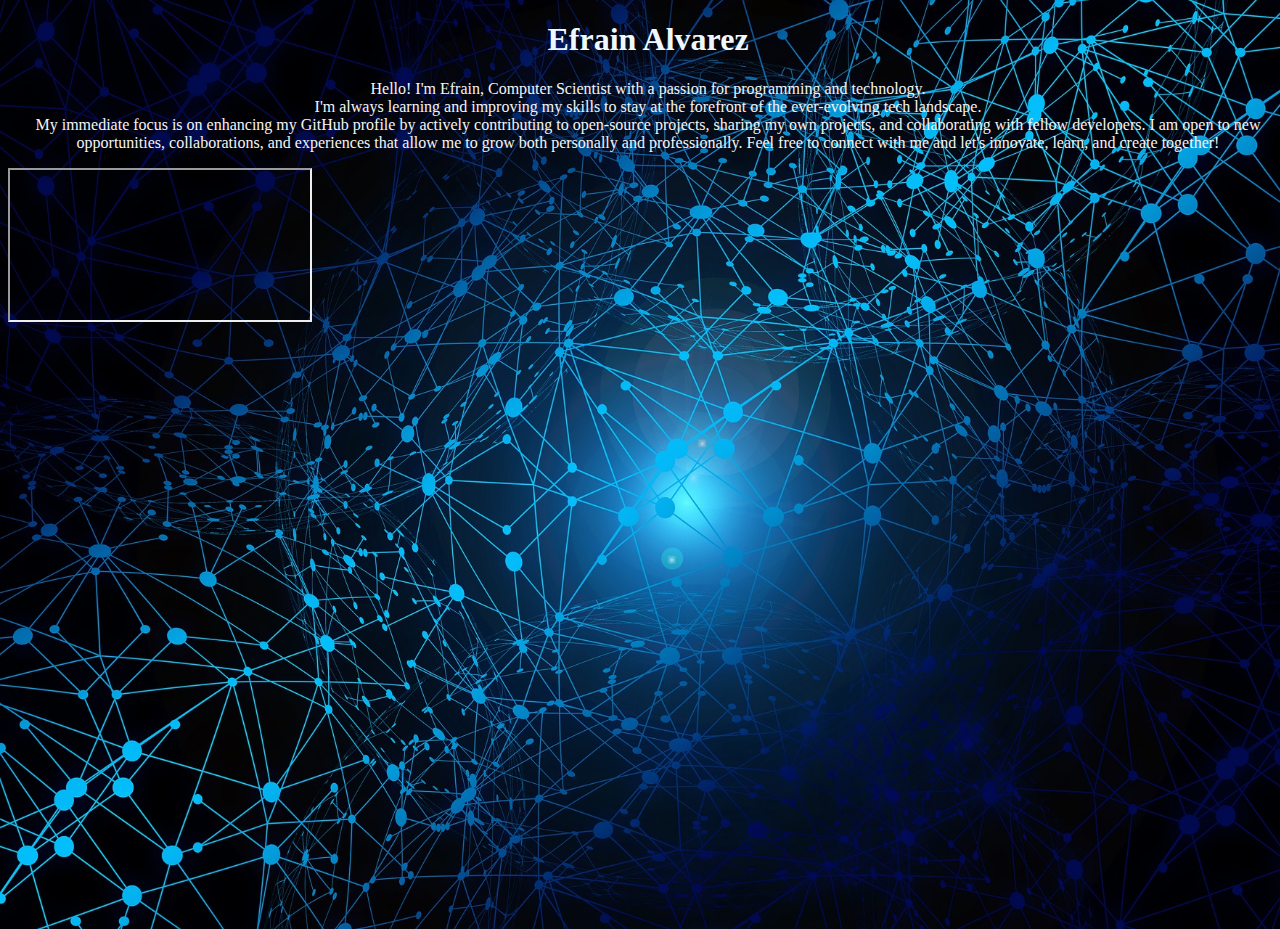
==== about.html @ d41ff340 "changing the about page adding iframe to show case certs" ====
<!DOCTYPE html>
<html lang="en">
<head>
    <meta charset="UTF-8">
    <meta name="viewport" content="width=device-width, initial-scale=1.0">
    <link rel="stylesheet" type="text/css" href="styles.css">
    <title>About Me</title>
</head>
<body class="background">
    <h1 class="header">Efrain Alvarez</h1>
    <p class="intro">Hello! I'm Efrain, Computer Scientist with a passion for programming and technology.<br>
        I'm always learning and improving my skills to stay at the forefront of the ever-evolving tech landscape.<br>
        My immediate focus is on enhancing my GitHub profile by actively contributing to open-source projects, sharing my own projects, and collaborating with fellow developers. I am open to new opportunities, collaborations, and experiences that allow me to grow both personally and professionally. Feel free to connect with me and let's innovate, learn, and create together!</p>
    <div class="pdf-container">
    <iframe src="./images/RMF_Certificate.pdf"></iframe>
    </div>
</body>
</html>
---- styles.css ----
.background{
    background-color: blue;
    background-image: url('./images/digitization-5140071_1920.jpg');
    background-repeat: no-repeat;
    background-size: cover;
    width: 100vw;
    height: 100vh;
}

.header {
    color: aliceblue;
    text-align: center;
}
.navbar {
    display: flex;
    justify-content: space-around;
    background-color: rgb(0, 20, 94);
    padding: 0px;
    margin: 0px;
    border-radius: 10px;
    overflow: hidden;
}

.navbar ul{
    list-style-type: none;
    font-size: large;
    padding: 0px;
    margin: 0px;
}

.navbar a {
    color: aliceblue;
    text-decoration: none;
    padding: 15px;
    display: block;
    text-align: center;
}

.navbar a:hover {
    background-color: teal;
}

.navbar li {
    float: left;
}

.intro {
    color: whitesmoke;
    text-align: center;    
}

.pdf-container {
    display: flex;
    justify-content: left;
    align-items: center;
    height: auto;
    width: auto;
}
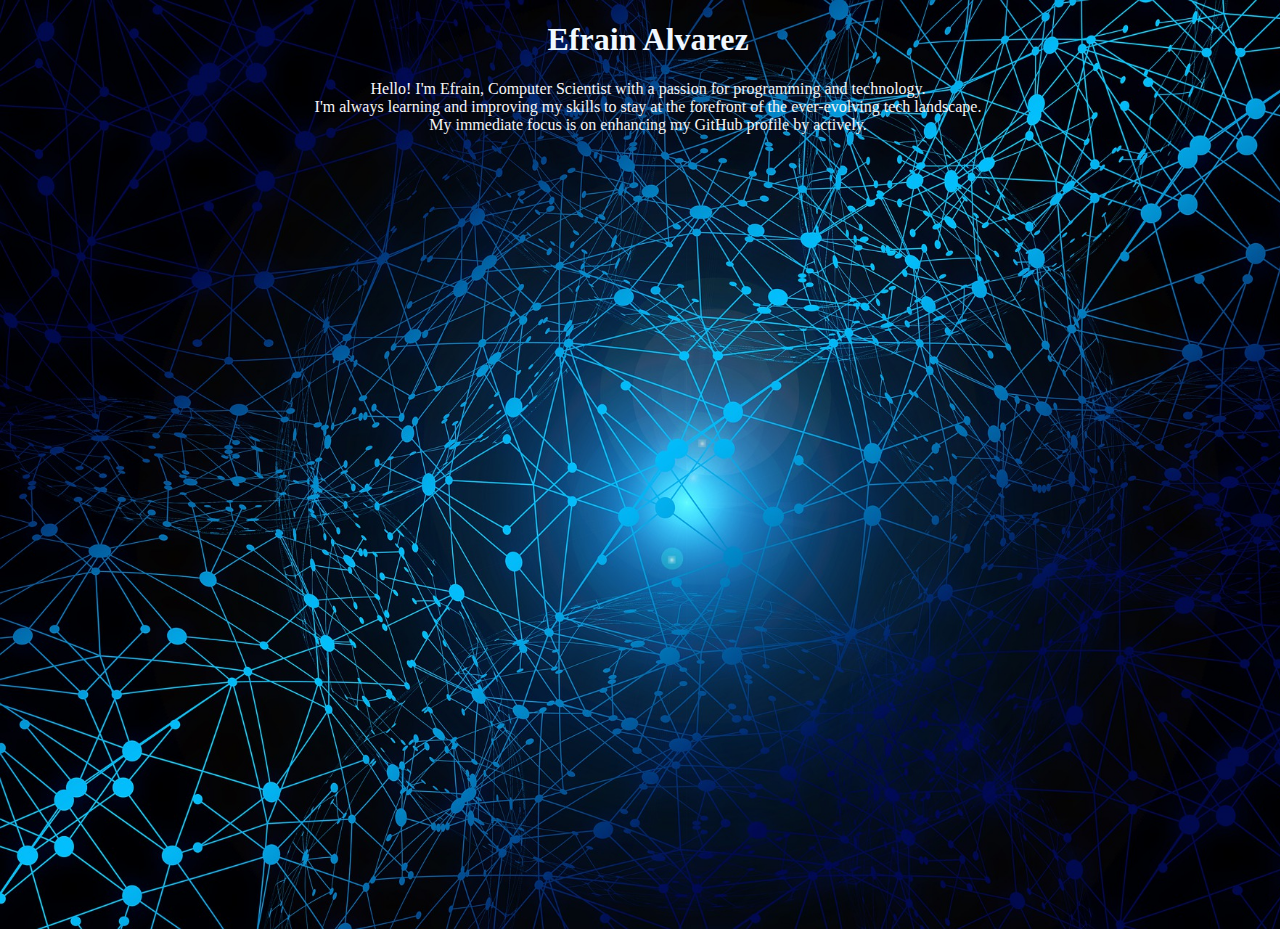
==== commit 43b6e4d9: "added javascript and css" ====
--- a/about.html
+++ b/about.html
@@ -10,9 +10,9 @@
     <h1 class="header">Efrain Alvarez</h1>
     <p class="intro">Hello! I'm Efrain, Computer Scientist with a passion for programming and technology.<br>
         I'm always learning and improving my skills to stay at the forefront of the ever-evolving tech landscape.<br>
-        My immediate focus is on enhancing my GitHub profile by actively contributing to open-source projects, sharing my own projects, and collaborating with fellow developers. I am open to new opportunities, collaborations, and experiences that allow me to grow both personally and professionally. Feel free to connect with me and let's innovate, learn, and create together!</p>
+        My immediate focus is on enhancing my GitHub profile by actively.
     <div class="pdf-container">
-    <iframe src="./images/RMF_Certificate.pdf"></iframe>
+    <iframe src="./images/RMF_Certificate.pdf" id="pdf=cert"></iframe>
     </div>
 </body>
 </html>--- a/styles.css
+++ b/styles.css
@@ -50,9 +50,14 @@
 }
 
 .pdf-container {
-    display: flex;
-    justify-content: left;
-    align-items: center;
-    height: auto;
-    width: auto;
+    margin: 0 auto;
+    padding: 20px;
+    width: 80%;
+    overflow: hidden;
+}
+
+.pdf-container iframe {
+    border: none;
+    width: 40%;
+    height: 500px;
 }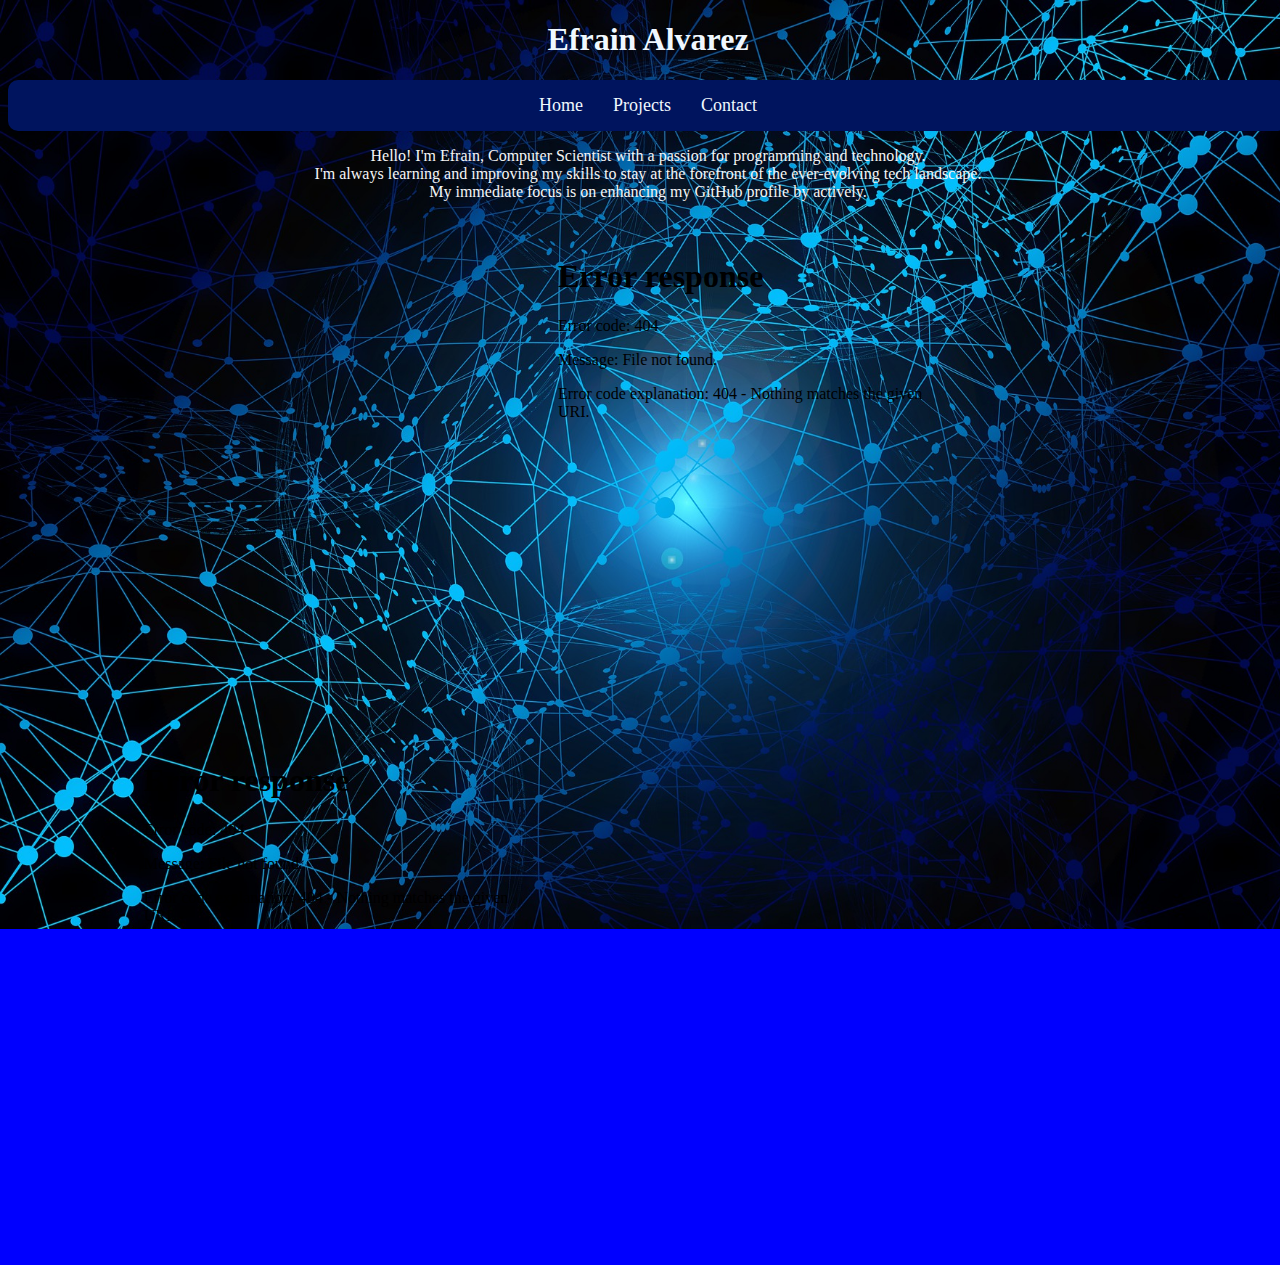
==== commit c8e420b2: "about -> about me" ====
--- a/about.html
+++ b/about.html
@@ -8,11 +8,20 @@
 </head>
 <body class="background">
     <h1 class="header">Efrain Alvarez</h1>
+    <nav class="navbar">
+        <ul>
+            <li><a href="./index.html">Home</a></li>
+            <li><a href="Projects">Projects</a></li>
+            <li><a href="Contact">Contact</a></li>
+        </ul>
+    </nav>
     <p class="intro">Hello! I'm Efrain, Computer Scientist with a passion for programming and technology.<br>
         I'm always learning and improving my skills to stay at the forefront of the ever-evolving tech landscape.<br>
         My immediate focus is on enhancing my GitHub profile by actively.
     <div class="pdf-container">
-    <iframe src="./images/RMF_Certificate.pdf" id="pdf=cert"></iframe>
+    <iframe src="./images/RMF_Certificate.pdf" id="pdf-cert"></iframe>
+    <iframe src="./images/Degree.pdf" id="pdf-cert"></iframe>
+    <iframe src="./images/CompTIA Security+ ce certificate.pdf" id="pdf-cert"></iframe>
     </div>
 </body>
 </html>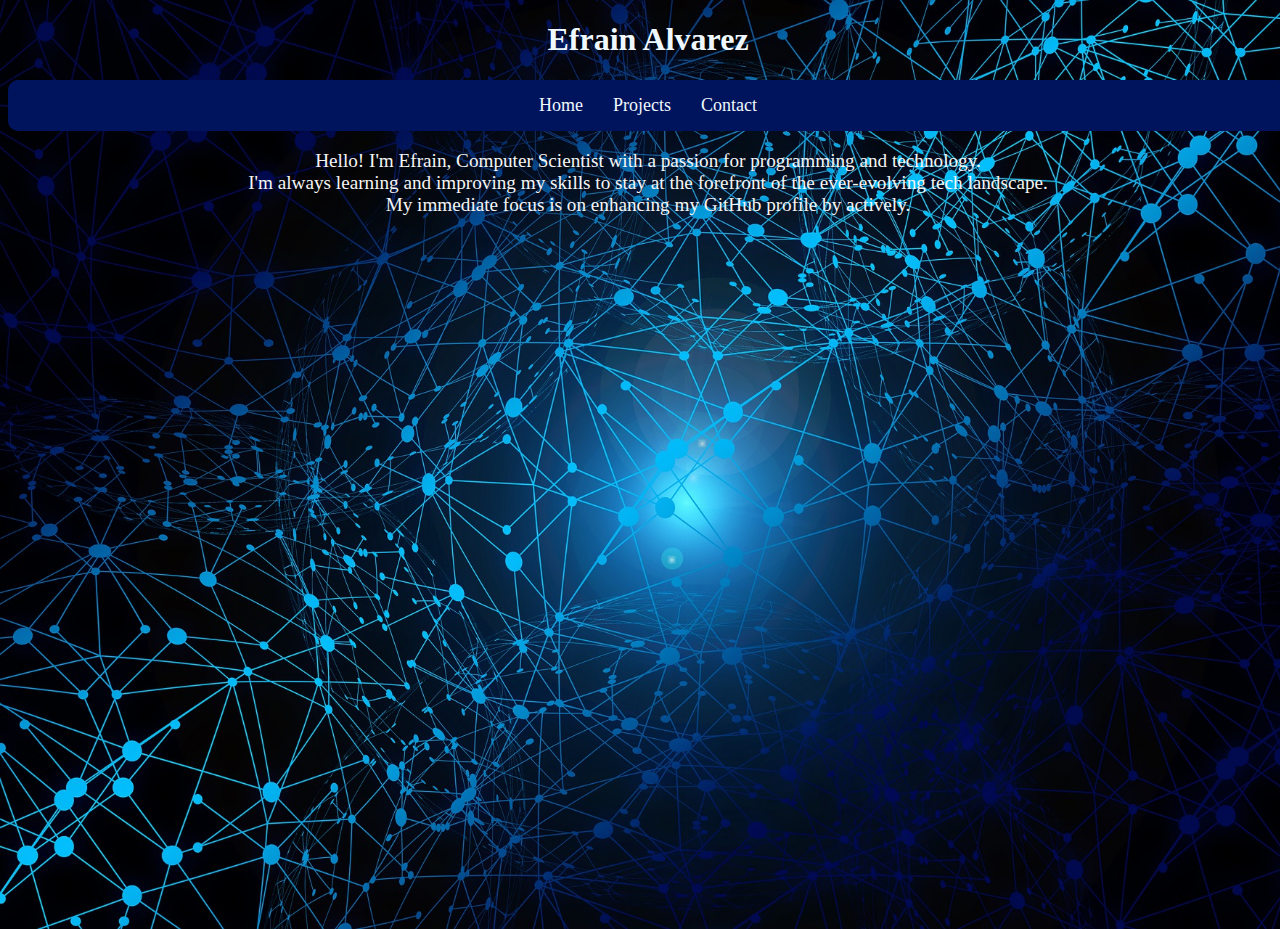
==== commit f37a689e: "added project page and JavaScript for formatting pdf on different screens" ====
--- a/about.html
+++ b/about.html
@@ -23,5 +23,6 @@
     <iframe src="./images/Degree.pdf" id="pdf-cert"></iframe>
     <iframe src="./images/CompTIA Security+ ce certificate.pdf" id="pdf-cert"></iframe>
     </div>
+    <script src="scripts.js"></script>
 </body>
 </html>--- a/styles.css
+++ b/styles.css
@@ -1,6 +1,15 @@
 .background{
     background-color: blue;
     background-image: url('./images/digitization-5140071_1920.jpg');
+    background-repeat: no-repeat;
+    background-size: cover;
+    width: 100vw;
+    height: 100vh;
+}
+
+.Undeveloped{
+    background-color: blue;
+    background-image: url('./images/developer-8764522_1920.jpg');
     background-repeat: no-repeat;
     background-size: cover;
     width: 100vw;
@@ -46,18 +55,30 @@
 
 .intro {
     color: whitesmoke;
-    text-align: center;    
+    text-align: center;
+    font-size: larger;
 }
 
 .pdf-container {
     margin: 0 auto;
     padding: 20px;
-    width: 80%;
-    overflow: hidden;
+    width: 90%;
+    display: flex;
+    justify-content: space-around;
+    align-items: center;
+    flex-wrap: nowrap;
 }
 
 .pdf-container iframe {
     border: none;
     width: 40%;
     height: 500px;
+    margin: 10px;
+}
+
+@media (max-width: 800px) {
+    .pdf-cert {
+        width: 100%;
+        height: 400px;
+    }
 }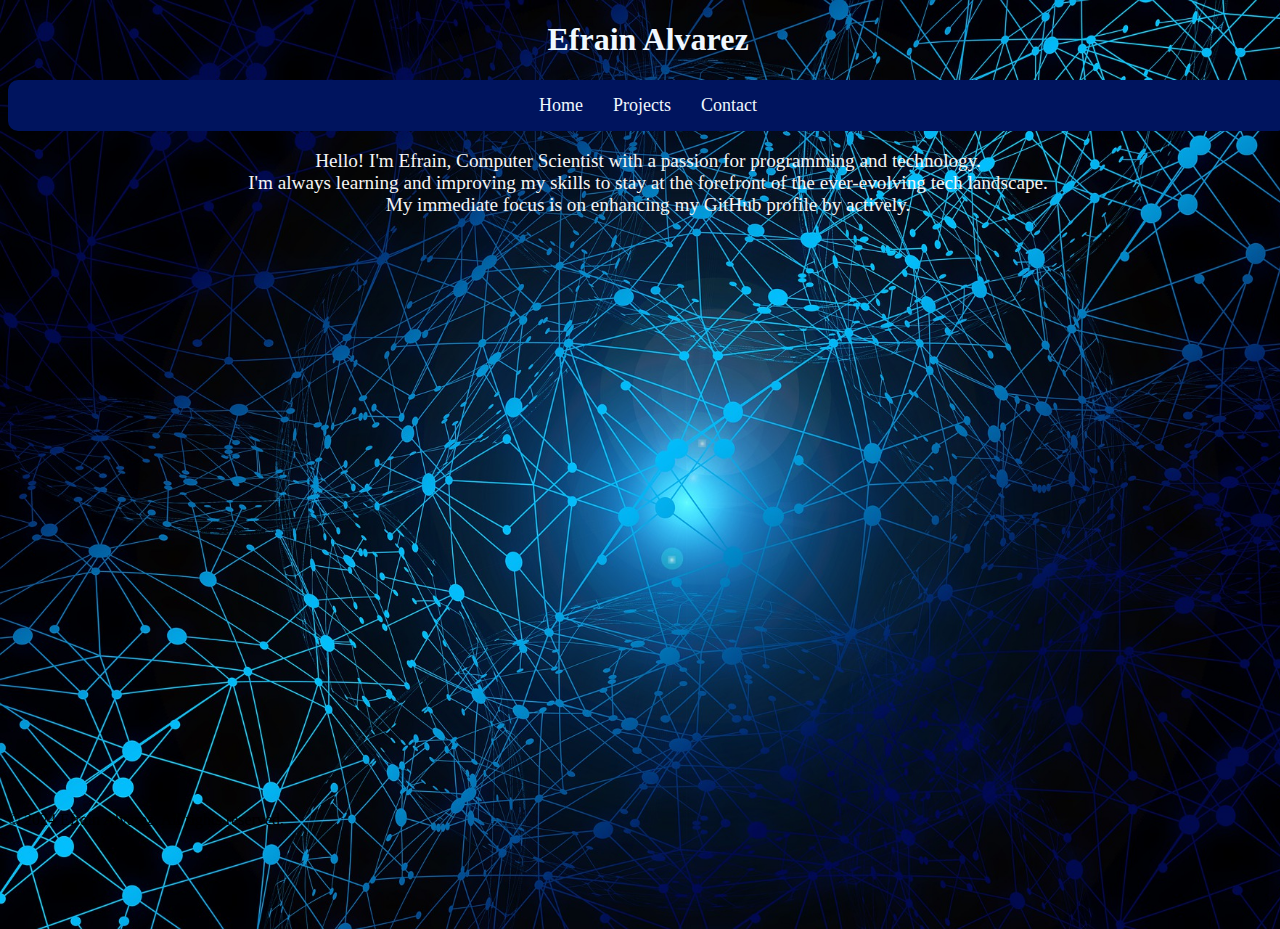
==== commit 6f97651f: "added footer" ====
--- a/about.html
+++ b/about.html
@@ -11,8 +11,8 @@
     <nav class="navbar">
         <ul>
             <li><a href="./index.html">Home</a></li>
-            <li><a href="Projects">Projects</a></li>
-            <li><a href="Contact">Contact</a></li>
+            <li><a href="./projects.html">Projects</a></li>
+            <li><a href="./contact.html">Contact</a></li>
         </ul>
     </nav>
     <p class="intro">Hello! I'm Efrain, Computer Scientist with a passion for programming and technology.<br>
@@ -23,6 +23,11 @@
     <iframe src="./images/Degree.pdf" id="pdf-cert"></iframe>
     <iframe src="./images/CompTIA Security+ ce certificate.pdf" id="pdf-cert"></iframe>
     </div>
+
+    <footer class="footer">
+        <p>&copy; 2024 Efrain Alvarez. All rights reserved.</p>
+    </footer>
+    
     <script src="scripts.js"></script>
 </body>
 </html>--- a/styles.css
+++ b/styles.css
@@ -8,8 +8,8 @@
 }
 
 .Undeveloped{
-    background-color: blue;
-    background-image: url('./images/developer-8764522_1920.jpg');
+    background-color: black;
+    /* background-image: url('./images/developer-8764522_1920.jpg'); */
     background-repeat: no-repeat;
     background-size: cover;
     width: 100vw;
@@ -81,4 +81,10 @@
         width: 100%;
         height: 400px;
     }
+}
+
+.social-icon {
+    color: black;
+    text-decoration: none;
+    width: 100%;
 }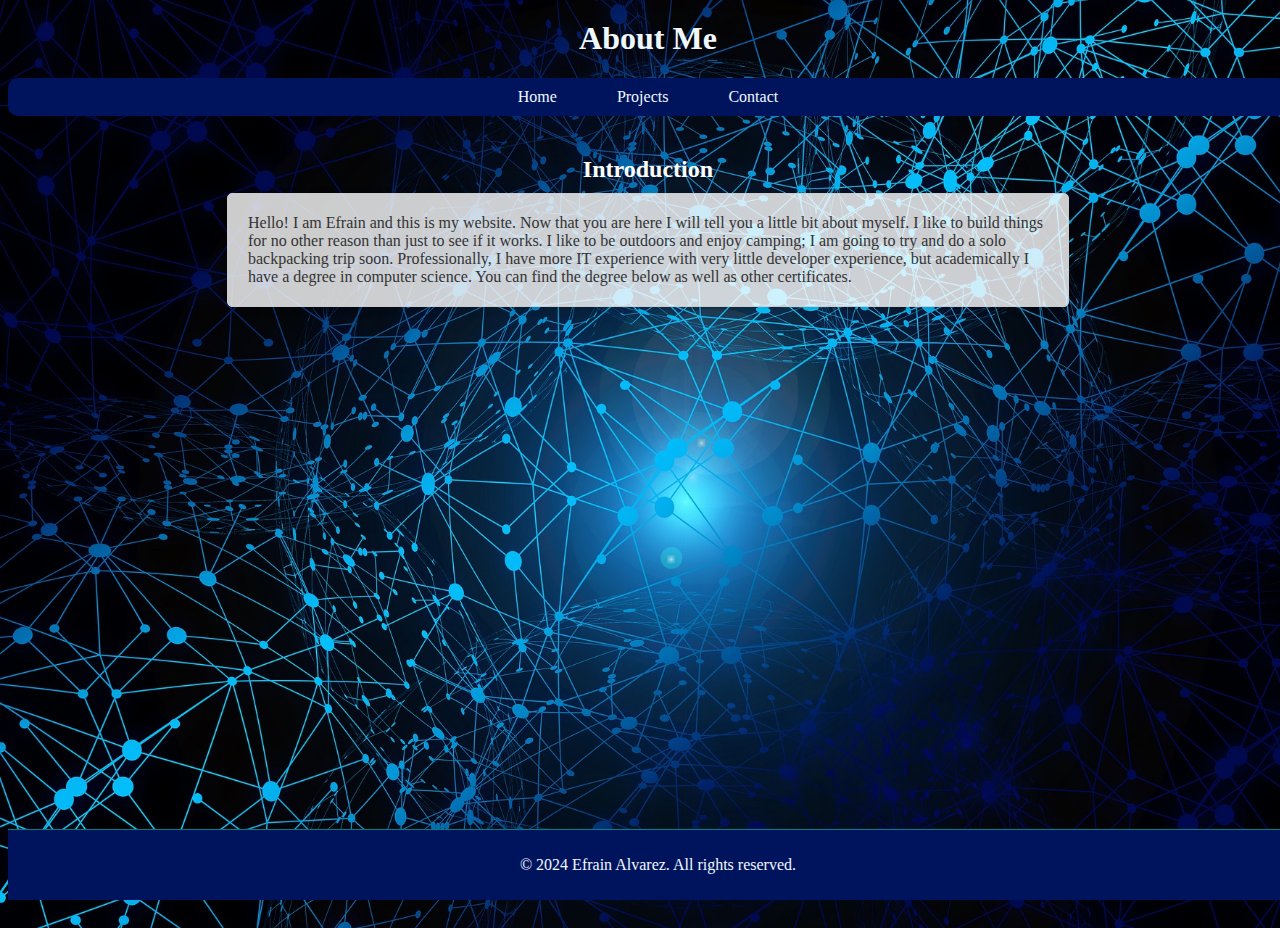
==== commit 10ba6f5e: "fixed readability of about me page intro" ====
--- a/about.html
+++ b/about.html
@@ -7,7 +7,7 @@
     <title>About Me</title>
 </head>
 <body class="background">
-    <h1 class="header">Efrain Alvarez</h1>
+    <h1 class="header">About Me</h1>
     <nav class="navbar">
         <ul>
             <li><a href="./index.html">Home</a></li>
@@ -15,9 +15,17 @@
             <li><a href="./contact.html">Contact</a></li>
         </ul>
     </nav>
-    <p class="intro">Hello! I'm Efrain, Computer Scientist with a passion for programming and technology.<br>
-        I'm always learning and improving my skills to stay at the forefront of the ever-evolving tech landscape.<br>
-        My immediate focus is on enhancing my GitHub profile by actively.
+    <section class="intro-section">
+        <h2>Introduction</h2>
+        <div id="intro-text" class="intro-text">
+            Hello! I am Efrain and this is my website.
+            Now that you are here I will tell you a little bit about myself.
+            I like to build things for no other reason than just to see if it works.
+            I like to be outdoors and enjoy camping; I am going to try and do a solo backpacking trip soon.
+            Professionally, I have more IT experience with very little developer experience, but academically I have 
+            a degree in computer science. You can find the degree below as well as other certificates.
+        </div>
+    </section>
     <div class="pdf-container">
     <iframe src="./images/RMF_Certificate.pdf" id="pdf-cert"></iframe>
     <iframe src="./images/Degree.pdf" id="pdf-cert"></iframe>
--- a/styles.css
+++ b/styles.css
@@ -1,4 +1,5 @@
-.background{
+/* General Styles */
+.background {
     background-color: blue;
     background-image: url('./images/digitization-5140071_1920.jpg');
     background-repeat: no-repeat;
@@ -7,7 +8,7 @@
     height: 100vh;
 }
 
-.Undeveloped{
+.Undeveloped {
     background-color: black;
     /* background-image: url('./images/developer-8764522_1920.jpg'); */
     background-repeat: no-repeat;
@@ -19,46 +20,66 @@
 .header {
     color: aliceblue;
     text-align: center;
-}
+    margin-top: 20px;
+}
+
+/* Navbar Styles */
 .navbar {
     display: flex;
-    justify-content: space-around;
+    justify-content: center;
     background-color: rgb(0, 20, 94);
-    padding: 0px;
-    margin: 0px;
+    padding: 10px;
     border-radius: 10px;
-    overflow: hidden;
-}
-
-.navbar ul{
+}
+
+.navbar ul {
     list-style-type: none;
-    font-size: large;
-    padding: 0px;
-    margin: 0px;
+    display: flex;
+    gap: 20px;
+    padding: 0;
+    margin: 0;
 }
 
 .navbar a {
     color: aliceblue;
     text-decoration: none;
-    padding: 15px;
-    display: block;
-    text-align: center;
+    padding: 10px 20px;
 }
 
 .navbar a:hover {
     background-color: teal;
+    border-radius: 5px;
 }
 
 .navbar li {
     float: left;
 }
 
-.intro {
-    color: whitesmoke;
-    text-align: center;
-    font-size: larger;
-}
-
+/* Introduction Section */
+.intro-section {
+    padding: 20px;
+    color: white;
+    text-align: center;
+}
+
+.intro-section h2 {
+    margin-bottom: 10px;
+}
+
+.intro-text {
+    width: 80%;
+    margin: 0 auto;
+    padding: 20px;
+    font-size: 16px;
+    border-radius: 5px;
+    border: 1px solid #ccc;
+    box-shadow: 2px 2px 8px rgba(0, 0, 0, 0.1);
+    background-color: rgba(255, 255, 255, 0.8);
+    color: #333;
+    text-align: left;
+    max-width: 800px; /* Optional: to limit the width */
+}
+/* PDF Container Styles */
 .pdf-container {
     margin: 0 auto;
     padding: 20px;
@@ -71,20 +92,123 @@
 
 .pdf-container iframe {
     border: none;
-    width: 40%;
+    width: 30%; /* Adjusted to fit three iframes in one row */
     height: 500px;
     margin: 10px;
 }
 
+/* Responsive Design */
 @media (max-width: 800px) {
-    .pdf-cert {
+    .pdf-container iframe {
         width: 100%;
         height: 400px;
     }
 }
 
+/* Social Icon Styles */
 .social-icon {
-    color: black;
+    color: white;
     text-decoration: none;
+    display: inline-block;
+    margin: 0 10px;
+}
+
+/* Large Icon */
+.large-icon ion-icon {
+    font-size: 40px; /* Adjust the size as needed */
+}
+
+/* Contact Form Styles */
+.contact-section {
+    display: flex;
+    flex-direction: column;
+    align-items: center;
+    margin-top: 50px;
+    color: white;
+}
+
+.contact-form {
+    display: flex;
+    flex-direction: column;
+    gap: 10px;
+    width: 300px;
+}
+
+.contact-form label {
+    margin-bottom: 5px;
+}
+
+.contact-form input,
+.contact-form textarea {
+    padding: 10px;
+    border: 1px solid #ccc;
+    border-radius: 5px;
+    color: antiquewhite;
+}
+
+.contact-form button {
+    padding: 10px 20px;
+    background-color: teal;
+    color: white;
+    border: none;
+    border-radius: 5px;
+    cursor: pointer;
+}
+
+.contact-form button:hover {
+    background-color: rgb(0, 20, 94);
+}
+
+/* Footer Styles */
+.footer {
+    text-align: center;
+    padding: 10px;
+    background-color: rgb(0, 20, 94);
+    color: aliceblue;
+    position: absolute;
+    bottom: 0;
     width: 100%;
-}+    border-top: 1px solid teal;
+}
+
+/* Projects Section */
+.projects-section {
+    padding: 20px;
+    color: white;
+}
+
+.projects-section h2 {
+    text-align: center;
+}
+
+.project-list {
+    display: flex;
+    flex-wrap: wrap;
+    justify-content: center;
+    gap: 20px;
+}
+
+.project-card {
+    background-color: rgba(0, 0, 0, 0.8);
+    border-radius: 10px;
+    padding: 20px;
+    width: 300px;
+    text-align: center;
+}
+
+.project-card h3 {
+    margin: 0 0 10px 0;
+}
+
+.project-card p {
+    color: #ccc;
+}
+
+.project-card a {
+    color: teal;
+    text-decoration: none;
+}
+
+.project-card a:hover {
+    text-decoration: underline;
+}
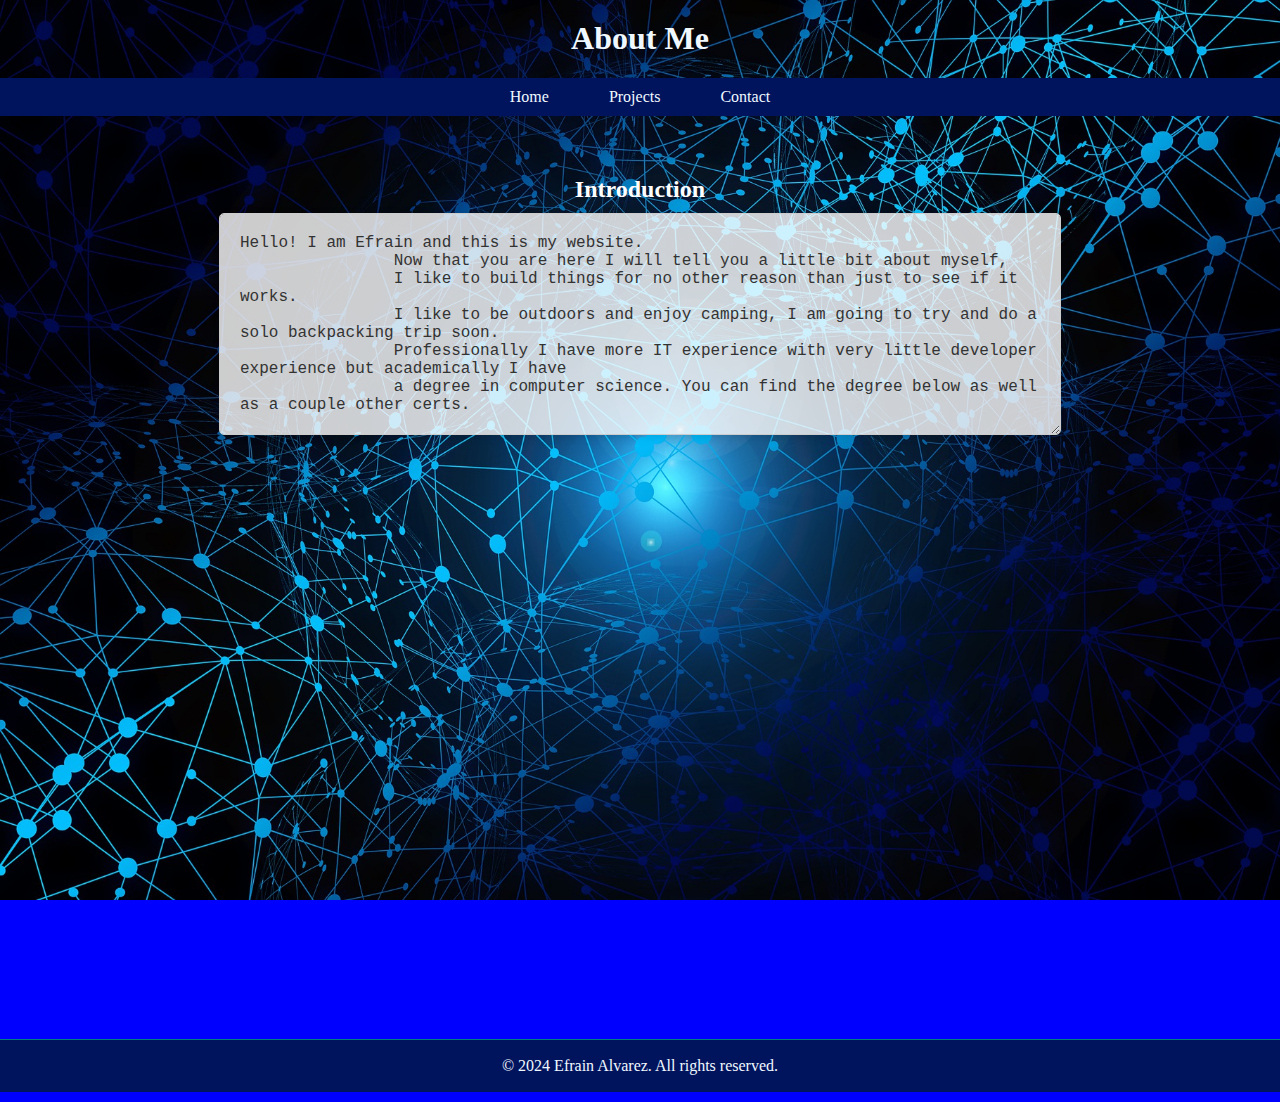
==== commit be89e421: "background isses fix" ====
--- a/about.html
+++ b/about.html
@@ -7,35 +7,36 @@
     <title>About Me</title>
 </head>
 <body class="background">
-    <h1 class="header">About Me</h1>
-    <nav class="navbar">
-        <ul>
-            <li><a href="./index.html">Home</a></li>
-            <li><a href="./projects.html">Projects</a></li>
-            <li><a href="./contact.html">Contact</a></li>
-        </ul>
-    </nav>
-    <section class="intro-section">
-        <h2>Introduction</h2>
-        <div id="intro-text" class="intro-text">
-            Hello! I am Efrain and this is my website.
-            Now that you are here I will tell you a little bit about myself.
-            I like to build things for no other reason than just to see if it works.
-            I like to be outdoors and enjoy camping; I am going to try and do a solo backpacking trip soon.
-            Professionally, I have more IT experience with very little developer experience, but academically I have 
-            a degree in computer science. You can find the degree below as well as other certificates.
+    <header>
+        <h1 class="header">About Me</h1>
+        <nav class="navbar">
+            <ul>
+                <li><a href="./index.html">Home</a></li>
+                <li><a href="./projects.html">Projects</a></li>
+                <li><a href="./contact.html">Contact</a></li>
+            </ul>
+        </nav>
+    </header>
+    <main class="content">
+        <section class="intro-section">
+            <h2>Introduction</h2>
+            <textarea id="intro-text" class="intro-text" rows="10" cols="50">Hello! I am Efrain and this is my website.
+                Now that you are here I will tell you a little bit about myself, 
+                I like to build things for no other reason than just to see if it works. 
+                I like to be outdoors and enjoy camping, I am going to try and do a solo backpacking trip soon.
+                Professionally I have more IT experience with very little developer experience but academically I have 
+                a degree in computer science. You can find the degree below as well as a couple other certs.
+            </textarea>
+        </section>
+        <div class="pdf-container">
+            <iframe src="./images/RMF_Certificate.pdf" id="pdf-cert"></iframe>
+            <iframe src="./images/Degree.pdf" id="pdf-cert"></iframe>
+            <iframe src="./images/CompTIA Security+ ce certificate.pdf" id="pdf-cert"></iframe>
         </div>
-    </section>
-    <div class="pdf-container">
-    <iframe src="./images/RMF_Certificate.pdf" id="pdf-cert"></iframe>
-    <iframe src="./images/Degree.pdf" id="pdf-cert"></iframe>
-    <iframe src="./images/CompTIA Security+ ce certificate.pdf" id="pdf-cert"></iframe>
-    </div>
-
+    </main>
     <footer class="footer">
         <p>&copy; 2024 Efrain Alvarez. All rights reserved.</p>
     </footer>
-    
     <script src="scripts.js"></script>
 </body>
-</html>+</html>
--- a/styles.css
+++ b/styles.css
@@ -1,21 +1,22 @@
 /* General Styles */
+body, html {
+    margin: 0;
+    padding: 0;
+    height: 100%;
+    display: flex;
+    flex-direction: column;
+}
+
 .background {
     background-color: blue;
     background-image: url('./images/digitization-5140071_1920.jpg');
     background-repeat: no-repeat;
     background-size: cover;
-    width: 100vw;
-    height: 100vh;
-}
-
-.Undeveloped {
-    background-color: black;
-    /* background-image: url('./images/developer-8764522_1920.jpg'); */
-    background-repeat: no-repeat;
-    background-size: cover;
-    width: 100vw;
-    height: 100vh;
-}
+    width: 100%;
+    display: flex;
+    flex-direction: column;
+    flex: 1;
+    background-attachment: fixed; 
 
 .header {
     color: aliceblue;
@@ -29,7 +30,8 @@
     justify-content: center;
     background-color: rgb(0, 20, 94);
     padding: 10px;
-    border-radius: 10px;
+    width: 100%;
+    box-sizing: border-box;
 }
 
 .navbar ul {
@@ -38,6 +40,8 @@
     gap: 20px;
     padding: 0;
     margin: 0;
+    width: 100%;
+    justify-content: center;
 }
 
 .navbar a {
@@ -51,8 +55,12 @@
     border-radius: 5px;
 }
 
-.navbar li {
-    float: left;
+/* Main Content */
+.content {
+    flex: 1;
+    padding: 20px;
+    width: 100%;
+    box-sizing: border-box;
 }
 
 /* Introduction Section */
@@ -79,6 +87,7 @@
     text-align: left;
     max-width: 800px; /* Optional: to limit the width */
 }
+
 /* PDF Container Styles */
 .pdf-container {
     margin: 0 auto;
@@ -105,17 +114,58 @@
     }
 }
 
-/* Social Icon Styles */
-.social-icon {
-    color: white;
+/* Footer Styles */
+.footer {
+    text-align: center;
+    padding: 1px;
+    background-color: rgb(0, 20, 94);
+    color: aliceblue;
+    width: 100%;
+    border-top: 1px solid teal;
+    box-sizing: border-box;
+    flex-shrink: 0;
+}
+
+/* Projects Section */
+.projects-section {
+    padding: 20px;
+    color: white;
+}
+
+.projects-section h2 {
+    text-align: center;
+}
+
+.project-list {
+    display: flex;
+    flex-wrap: wrap;
+    justify-content: center;
+    gap: 20px;
+}
+
+.project-card {
+    background-color: rgba(0, 0, 0, 0.8);
+    border-radius: 10px;
+    padding: 20px;
+    width: 300px;
+    text-align: center;
+}
+
+.project-card h3 {
+    margin: 0 0 10px 0;
+}
+
+.project-card p {
+    color: #ccc;
+}
+
+.project-card a {
+    color: teal;
     text-decoration: none;
-    display: inline-block;
-    margin: 0 10px;
-}
-
-/* Large Icon */
-.large-icon ion-icon {
-    font-size: 40px; /* Adjust the size as needed */
+}
+
+.project-card a:hover {
+    text-decoration: underline;
 }
 
 /* Contact Form Styles */
@@ -143,7 +193,7 @@
     padding: 10px;
     border: 1px solid #ccc;
     border-radius: 5px;
-    color: antiquewhite;
+    color: #333;
 }
 
 .contact-form button {
@@ -159,56 +209,15 @@
     background-color: rgb(0, 20, 94);
 }
 
-/* Footer Styles */
-.footer {
-    text-align: center;
-    padding: 10px;
-    background-color: rgb(0, 20, 94);
-    color: aliceblue;
-    position: absolute;
-    bottom: 0;
-    width: 100%;
-    border-top: 1px solid teal;
-}
-
-/* Projects Section */
-.projects-section {
-    padding: 20px;
-    color: white;
-}
-
-.projects-section h2 {
-    text-align: center;
-}
-
-.project-list {
-    display: flex;
-    flex-wrap: wrap;
-    justify-content: center;
-    gap: 20px;
-}
-
-.project-card {
-    background-color: rgba(0, 0, 0, 0.8);
-    border-radius: 10px;
-    padding: 20px;
-    width: 300px;
-    text-align: center;
-}
-
-.project-card h3 {
-    margin: 0 0 10px 0;
-}
-
-.project-card p {
-    color: #ccc;
-}
-
-.project-card a {
-    color: teal;
+/* Social Icon Styles */
+.social-icon {
+    color: white;
     text-decoration: none;
-}
-
-.project-card a:hover {
-    text-decoration: underline;
-}
+    display: inline-block;
+    margin: 0 10px;
+}
+
+/* Large Icon */
+.large-icon ion-icon {
+    font-size: 40px; /* Adjust the size as needed */
+}
